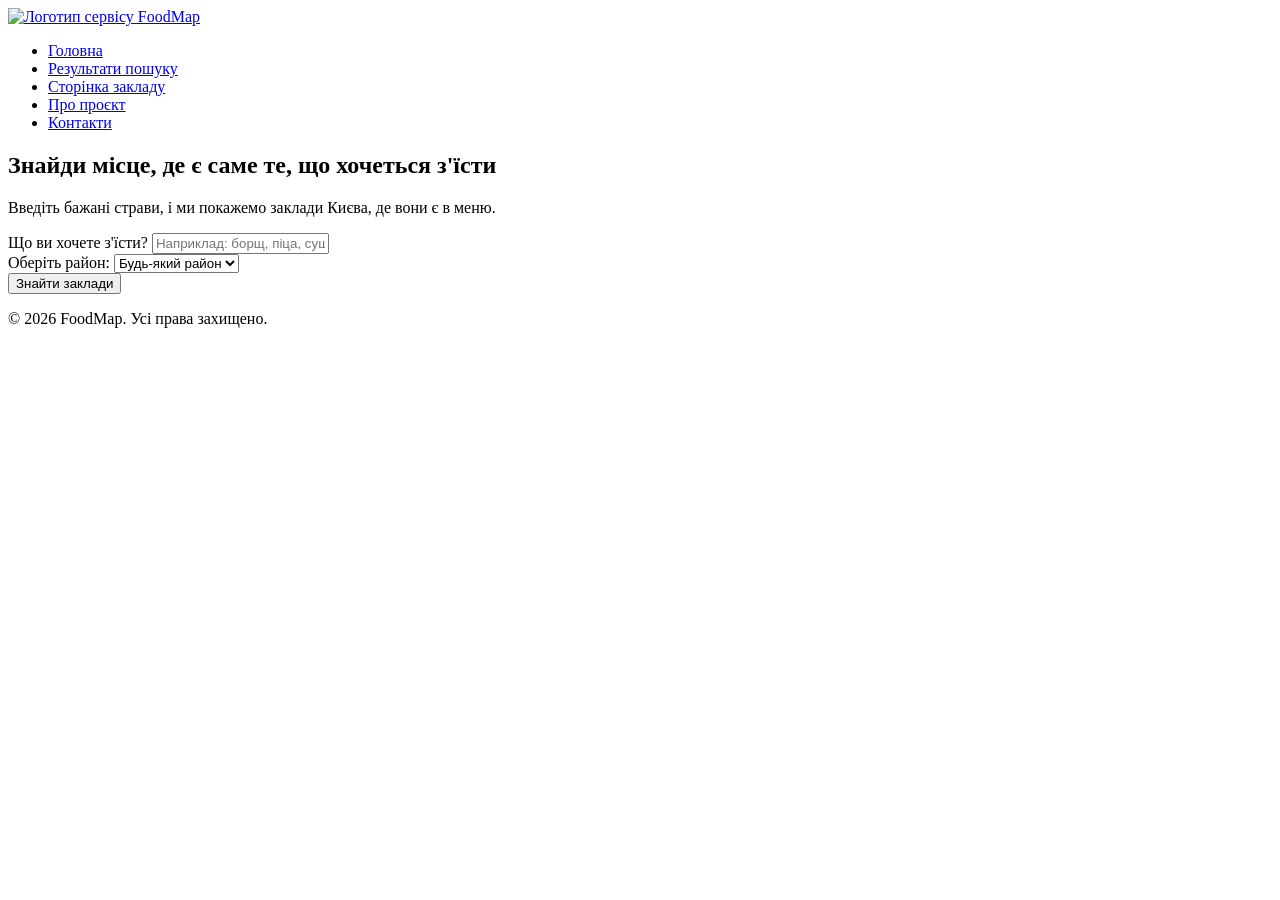
==== index.html @ b28219e7 "Add files via upload" ====
﻿<!DOCTYPE html>
<html lang="uk">
<head>
    <meta charset="UTF-8">
    <meta name="viewport" content="width=device-width, initial-scale=1.0">
    <title>FoodMap - Головна сторінка</title>
    <link rel="stylesheet" href="css/style.css">
</head>
<body>
    <header>
        <!-- Використання тегу img з атрибутом alt -->
        <a href="index.html">
            <img src="images/logo.png" alt="Логотип сервісу FoodMap" width="150">
        </a>
        <nav aria-label="Головна навігація">
            <!-- Використання маркованого списку ul та посилань a з href -->
            <ul>
                <li><a href="index.html">Головна</a></li>
                <li><a href="search.html">Результати пошуку</a></li>
                <li><a href="restaurant.html">Сторінка закладу</a></li>
                <li><a href="about.html">Про проєкт</a></li>
                <li><a href="contacts.html">Контакти</a></li>
            </ul>
        </nav>
    </header>

    <main>
        <section class="hero-section">
            <!-- Використання заголовка h1 та абзацу p -->
            <h1>Знайди місце, де є саме те, що хочеться з'їсти</h1>
            <p>Введіть бажані страви, і ми покажемо заклади Києва, де вони є в меню.</p>

            <!-- Використання форми -->
            <form action="search.html" method="GET" class="search-form">
                <div class="form-group">
                    <label for="dish-input">Що ви хочете з'їсти?</label>
                    <input type="text" id="dish-input" name="dish" placeholder="Наприклад: борщ, піца, суші" required>
                </div>

                <div class="form-group">
                    <label for="location-select">Оберіть район:</label>
                    <select id="location-select" name="location">
                        <option value="any">Будь-який район</option>
                        <option value="pecherskyi">Печерський</option>
                        <option value="podilskyi">Подільський</option>
                        <option value="shevchenkivskyi">Шевченківський</option>
                    </select>
                </div>

                <button type="submit">Знайти заклади</button>
            </form>
        </section>
    </main>

    <footer>
        <p>&copy; 2026 FoodMap. Усі права захищено.</p>
    </footer>
</body>
</html>
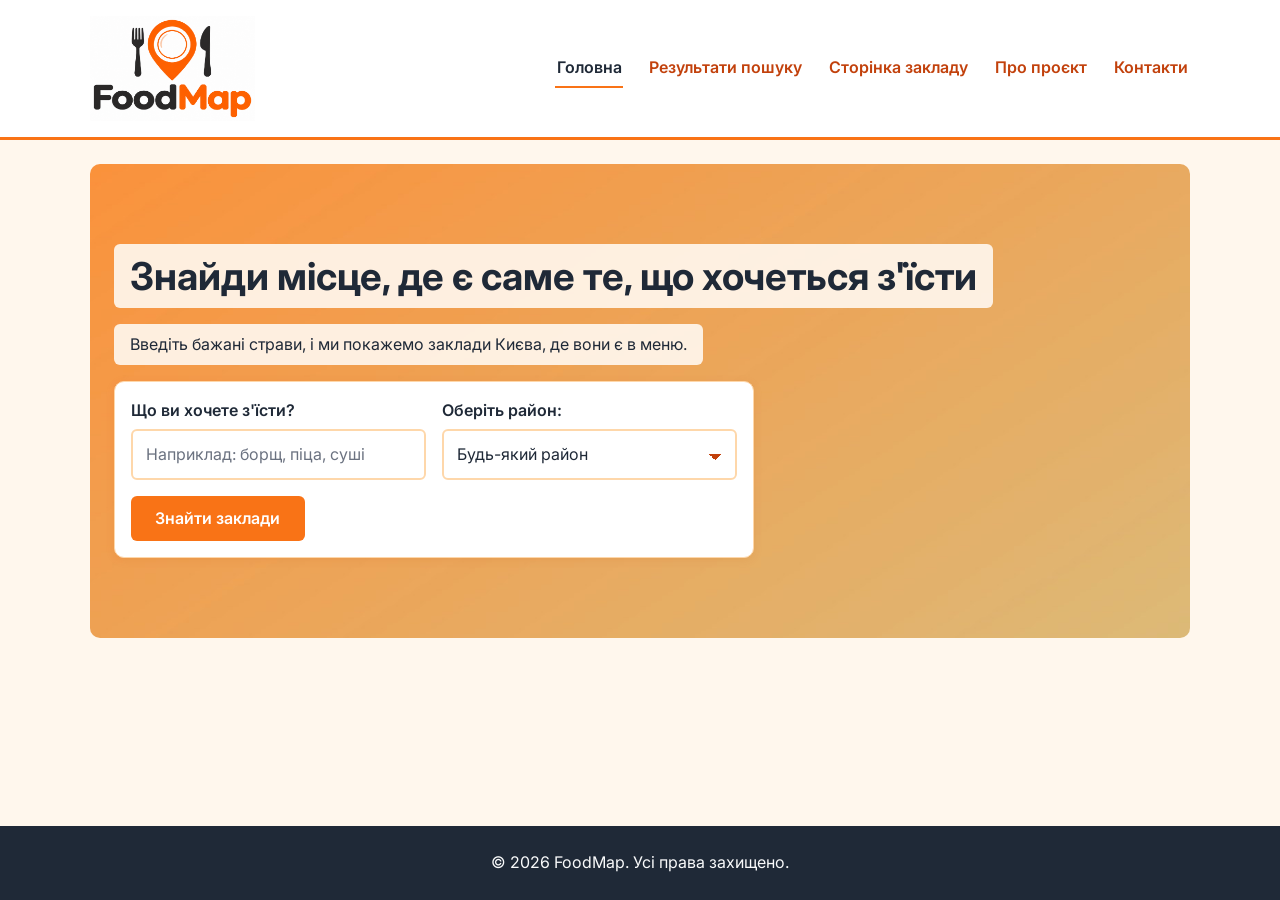
==== commit d4bf3a9d: "Add files via upload Update FoodMap project for Lab 3" ====
--- a/index.html
+++ b/index.html
@@ -1,59 +1,69 @@
-﻿<!DOCTYPE html>
-<html lang="uk">
-<head>
-    <meta charset="UTF-8">
-    <meta name="viewport" content="width=device-width, initial-scale=1.0">
-    <title>FoodMap - Головна сторінка</title>
-    <link rel="stylesheet" href="css/style.css">
-</head>
-<body>
-    <header>
-        <!-- Використання тегу img з атрибутом alt -->
-        <a href="index.html">
-            <img src="images/logo.png" alt="Логотип сервісу FoodMap" width="150">
-        </a>
-        <nav aria-label="Головна навігація">
-            <!-- Використання маркованого списку ul та посилань a з href -->
-            <ul>
-                <li><a href="index.html">Головна</a></li>
-                <li><a href="search.html">Результати пошуку</a></li>
-                <li><a href="restaurant.html">Сторінка закладу</a></li>
-                <li><a href="about.html">Про проєкт</a></li>
-                <li><a href="contacts.html">Контакти</a></li>
-            </ul>
-        </nav>
-    </header>
-
-    <main>
-        <section class="hero-section">
-            <!-- Використання заголовка h1 та абзацу p -->
-            <h1>Знайди місце, де є саме те, що хочеться з'їсти</h1>
-            <p>Введіть бажані страви, і ми покажемо заклади Києва, де вони є в меню.</p>
-
-            <!-- Використання форми -->
-            <form action="search.html" method="GET" class="search-form">
-                <div class="form-group">
-                    <label for="dish-input">Що ви хочете з'їсти?</label>
-                    <input type="text" id="dish-input" name="dish" placeholder="Наприклад: борщ, піца, суші" required>
-                </div>
-
-                <div class="form-group">
-                    <label for="location-select">Оберіть район:</label>
-                    <select id="location-select" name="location">
-                        <option value="any">Будь-який район</option>
-                        <option value="pecherskyi">Печерський</option>
-                        <option value="podilskyi">Подільський</option>
-                        <option value="shevchenkivskyi">Шевченківський</option>
-                    </select>
-                </div>
-
-                <button type="submit">Знайти заклади</button>
-            </form>
-        </section>
-    </main>
-
-    <footer>
-        <p>&copy; 2026 FoodMap. Усі права захищено.</p>
-    </footer>
-</body>
-</html>+<!DOCTYPE html>
+<html lang="uk">
+<head>
+    <meta charset="UTF-8">
+    <meta name="viewport" content="width=device-width, initial-scale=1.0">
+    <title>FoodMap - Головна сторінка</title>
+    <link rel="stylesheet" href="css/style.css">
+    <script src="js/menu.js"></script>
+    <script src="js/validation.js" defer></script>
+</head>
+<body>
+    <header>
+        <a class="logo" href="index.html">
+            <img src="images/logo.png" alt="Логотип сервісу FoodMap" width="220">
+        </a>
+        <button class="nav-toggle" type="button" aria-expanded="false" aria-controls="main-nav" aria-label="Відкрити меню">
+            <span></span>
+            <span></span>
+            <span></span>
+        </button>
+        <nav id="main-nav" class="site-nav" aria-label="Головна навігація">
+            <ul>
+                <li><a href="index.html" aria-current="page">Головна</a></li>
+                <li><a href="search.html">Результати пошуку</a></li>
+                <li><a href="restaurant.html">Сторінка закладу</a></li>
+                <li><a href="about.html">Про проєкт</a></li>
+                <li><a href="contacts.html">Контакти</a></li>
+            </ul>
+        </nav>
+    </header>
+
+    <main>
+        <section class="hero-section">
+            <h1>Знайди місце, де є саме те, що хочеться з'їсти</h1>
+            <p>Введіть бажані страви, і ми покажемо заклади Києва, де вони є в меню.</p>
+
+            <form action="search.html" method="GET" class="search-form needs-validation">
+                <div class="form-group">
+                    <label for="dish-input">Що ви хочете з'їсти?</label>
+                    <input type="text" id="dish-input" name="dish" placeholder="Наприклад: борщ, піца, суші" minlength="2" required>
+                </div>
+
+                <div class="form-group">
+                    <label for="location-select">Оберіть район:</label>
+                    <select id="location-select" name="location">
+                        <option value="any">Будь-який район</option>
+                        <option value="holosiivskyi">Голосіївський</option>
+                        <option value="darnytskyi">Дарницький</option>
+                        <option value="desnianskyi">Деснянський</option>
+                        <option value="dniprovskyi">Дніпровський</option>
+                        <option value="obolonskyi">Оболонський</option>
+                        <option value="pecherskyi">Печерський</option>
+                        <option value="podilskyi">Подільський</option>
+                        <option value="sviatoshynskyi">Святошинський</option>
+                        <option value="solomianskyi">Солом'янський</option>
+                        <option value="shevchenkivskyi">Шевченківський</option>
+                    </select>
+                </div>
+
+                <button type="submit">Знайти заклади</button>
+            </form>
+        </section>
+    </main>
+
+    <footer>
+        <p>&copy; 2026 FoodMap. Усі права захищено.</p>
+    </footer>
+</body>
+</html>
--- a/css/style.css
+++ b/css/style.css
@@ -0,0 +1,9 @@
+/*
+  FoodMap — головний файл стилів.
+  Підключає частини через @import (директиви @import мають бути на самому початку файлу).
+  Порядок важливий: змінні та база → макет → компоненти → адаптивність.
+*/
+@import url('base.css');
+@import url('layout.css');
+@import url('components.css');
+@import url('responsive.css');
